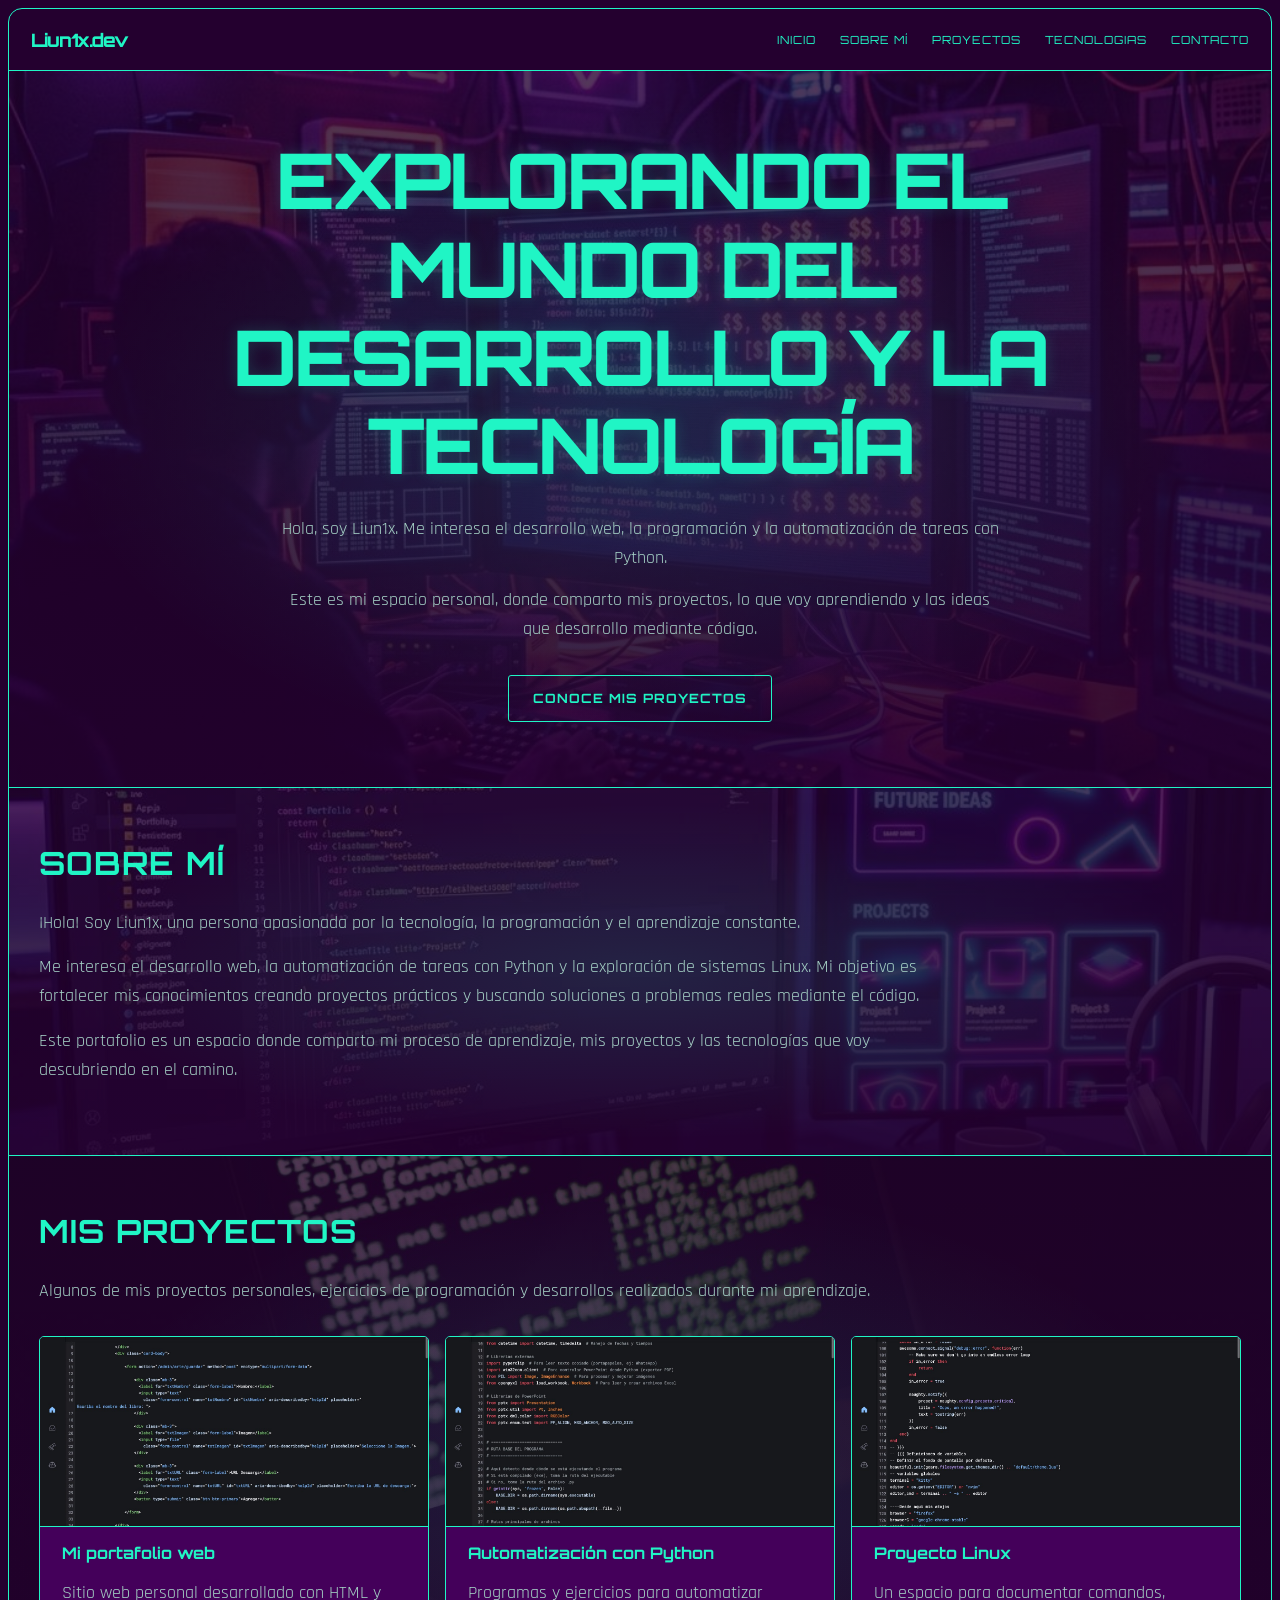
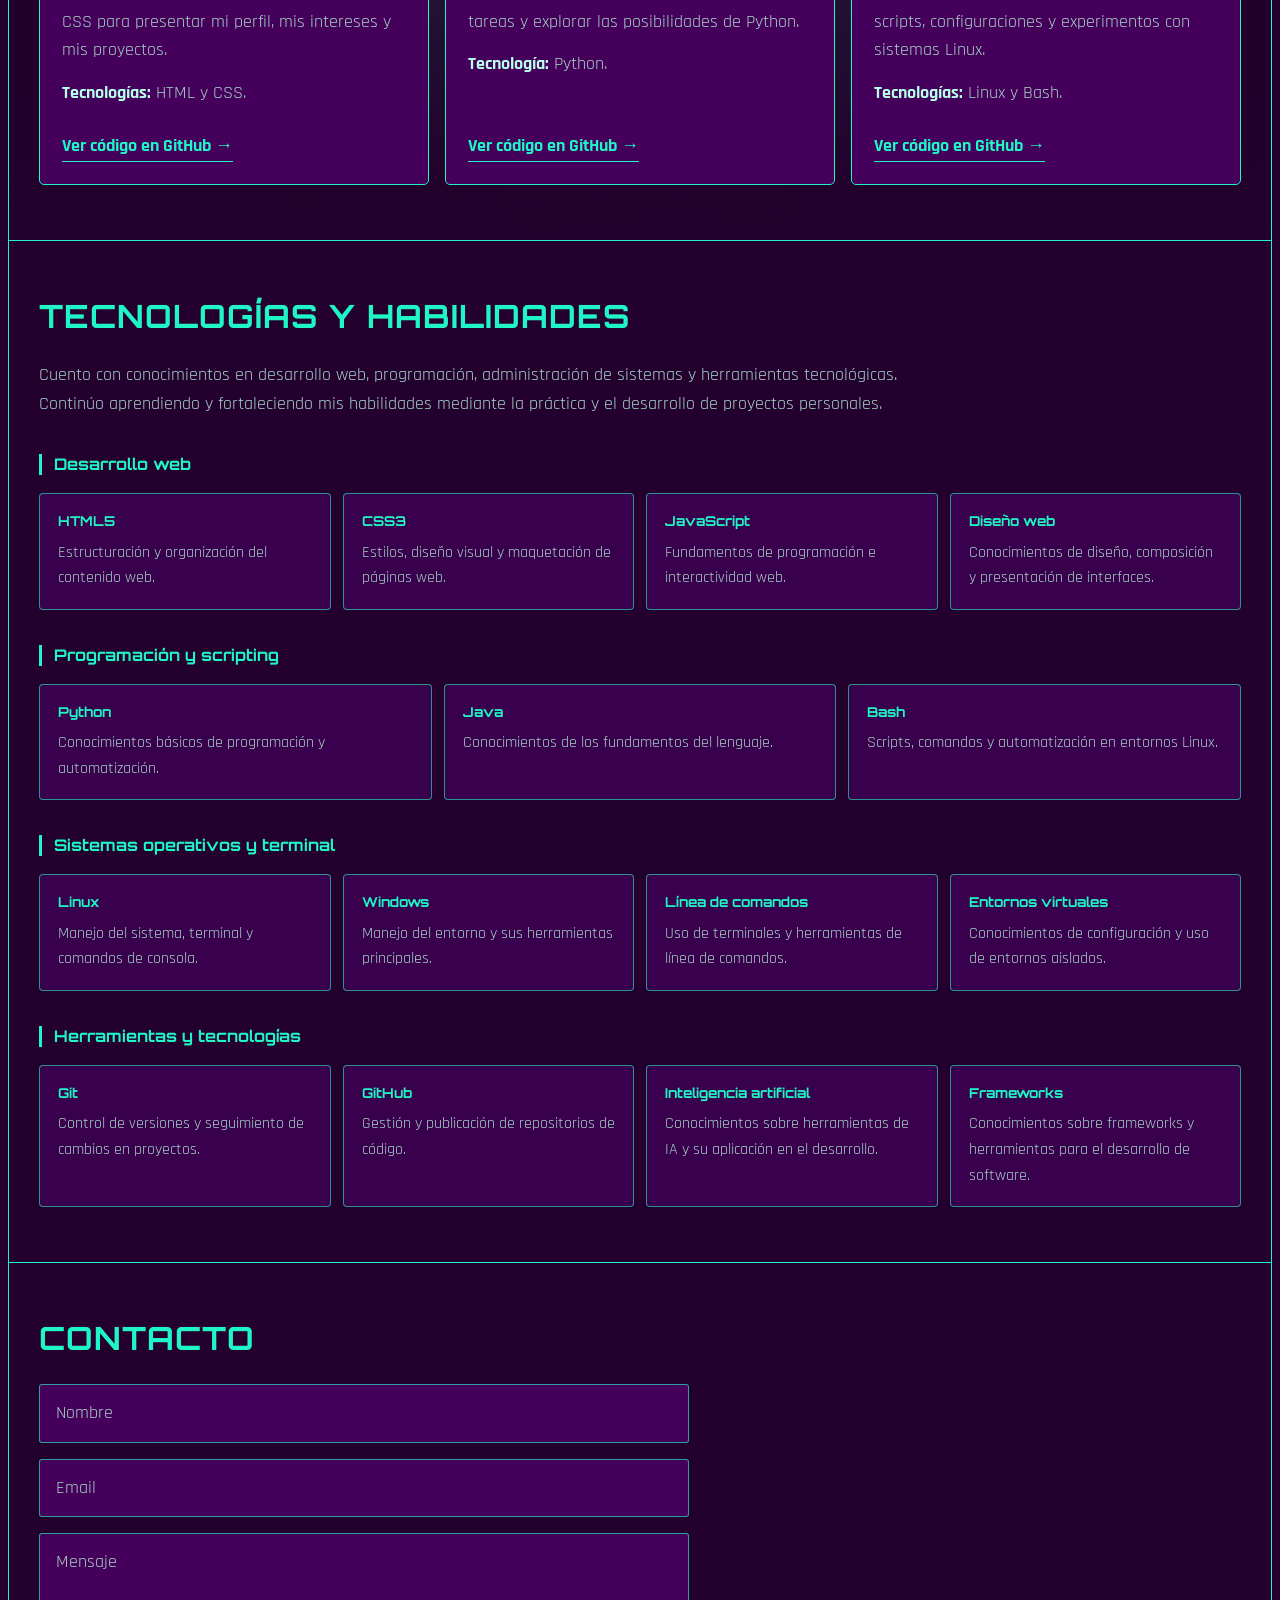
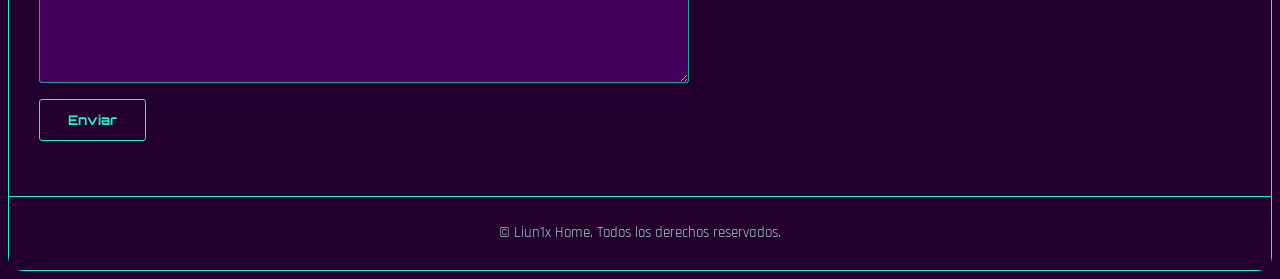
==== index.html @ 39957d0a "Guardando los avances del dia, se mejoro el css y se optimizo el html" ====
<!DOCTYPE html>
<html lang="es">
<head>
    <meta charset="UTF-8">
    <meta name="viewport" content="width=device-width, initial-scale=1.0">

    <!-- El titulo aparece en la pestaña del navegador -->
    <title>Liun1x | Portafolio personal</title>

    <!-- Esta sera la conexion con la hoja de estilo -->
    <link rel="stylesheet" href="/css/styles.css">
</head>
<body>

    <!-- Aqui encontrare el encabezado y el menu de navegacion -->
    <header>
        <nav>
            <!-- Aqui estara el nmmbre que identifica mi portafolio -->
            <div class="logo">Liun1x.dev</div>

            <!-- Aqui estaran los enlaces para moverme entre las secciones del proyecto -->
            <ul class="nav-links">
                <li><a href="#inicio">Inicio</a></li>
                <li><a href="#sobre-mi">Sobre mí</a></li>
                <li><a href="#proyectos">Proyectos</a></li>
                <li><a href="#habilidades">Tecnologias</a></li>
                <li><a href="#contacto">Contacto</a></li>
            </ul>
        </nav>
    </header>

    <!-- Este sera el contenido del portafolio -->
    <main>

        <!-- En esta seccion ira la presentacion inicial -->
        <section id="inicio">
            <h1>Explorando el mundo del desarrollo y la tecnología</h1>

            <p>
                Hola, soy Liun1x. Me interesa el desarrollo web,
                la programación y la automatización de tareas con Python.
            </p>

            <p>
                Este es mi espacio personal, donde comparto mis proyectos,
                lo que voy aprendiendo y las ideas que desarrollo mediante código.
            </p>

            <!-- Enlace que llevara a mis proyectos :) -->
            <a href="#proyectos">Conoce mis proyectos</a>
        </section>

        <!-- Esta seccion llevara info sobre mi -->
        <section id="sobre-mi">
            <h2>Sobre mí</h2>
            <p>
                ¡Hola! Soy Liun1x, una persona apasionada por la tecnología,
                la programación y el aprendizaje constante.
            </p>
            <p>
                Me interesa el desarrollo web, la automatización de tareas 
                con Python y la exploración de sistemas Linux. Mi objetivo
                es fortalecer mis conocimientos creando proyectos prácticos
                y buscando soluciones a problemas reales mediante el código.
            </p>
            <p>
                Este portafolio es un espacio donde comparto mi proceso
                de aprendizaje, mis proyectos y las tecnologías que voy
                descubriendo en el camino.
            </p>
            
        </section>

        <!-- MIS PROYECTOS -->
        <!-- Aqui presento los proyectos que he realizado o estoy desarrollando -->
        <section id="proyectos" class="seccion">
            <h2>Mis proyectos</h2>

            <p>
                Algunos de mis proyectos personales, ejercicios de programación
                y desarrollos realizados durante mi aprendizaje.
            </p>

            <!-- Aqui vere el contenedor de las tarjetas del proyecto -->
            <div class="proyectos-grid">

                <!-- Primera tarjeta portafolio -->
                <article class="proyecto-card">
                    <img
                        class="proyecto-imagen"
                        src="img/arte-htm.jpeg"
                        alt="Vista previa de mi portafolio web"
                        loading="lazy"
                    >

                    <h3>Mi portafolio web</h3>

                    <p>
                        Sitio web personal desarrollado con HTML y CSS
                        para presentar mi perfil, mis intereses y mis proyectos.
                    </p>

                    <p>
                        <strong>Tecnologías:</strong> HTML y CSS.
                    </p>

                    <!-- Mi repositorio -->
                    <a href="https://github.com/b2bto"
                       target="_blank"
                       rel="noopener noreferrer">
                        Ver código en GitHub →
                    </a>
                </article>

                <!-- Segunda tarjeta ejercicios de Python -->
                 <article class="proyecto-card">
                    <img
                        class="proyecto-imagen"
                        src="img/autoinforme-py.jpeg"
                        alt="Vista previa de mi portafolio web"
                        loading="lazy"
                    >
                    
                    <h3>Automatización con Python</h3>

                    <p>
                        Programas y ejercicios para automatizar tareas
                        y explorar las posibilidades de Python.
                    </p>

                    <p>
                        <strong>Tecnología:</strong> Python.
                    </p>

                    <a href="https://github.com/b2bto/Auto-Informe.git"
                       target="_blank"
                       rel="noopener noreferrer">
                        Ver código en GitHub →
                    </a>
                </article>

                <!-- Tercera tarjeta proyecto a desarrollar -->
                <article class="proyecto-card">
                    <img
                        class="proyecto-imagen"
                        src="img/awesome-rc-lua.jpeg"
                        alt="Vista previa de mi portafolio web"
                        loading="lazy"
                    >
                    <h3>Proyecto Linux</h3>

                    <p>
                        Un espacio para documentar comandos, scripts,
                        configuraciones y experimentos con sistemas Linux.
                    </p>

                    <p>
                        <strong>Tecnologías:</strong> Linux y Bash.
                    </p>

                    <a href="https://github.com/b2bto/Awesome-WM.git">
                        Ver código en GitHub →
                    </a>
                </article>

            </div>
        </section>

        <!-- Seccion para organizo los conocimientos -->
        <section id="habilidades" class="seccion">
            <h2>Tecnologías y habilidades</h2>

            <p class="seccion-descripcion">
                Cuento con conocimientos en desarrollo web, programación,
                administración de sistemas y herramientas tecnológicas.
                Continúo aprendiendo y fortaleciendo mis habilidades mediante
                la práctica y el desarrollo de proyectos personales.
            </p>

            <!-- Lenguaje y herramientas relacionados con la web -->
            <div class="categoria-habilidades">
                <h3>Desarrollo web</h3>

                <div class="habilidades-grid">
                    <article class="habilidad-card">
                        <h4>HTML5</h4>
                        <p>Estructuración y organización del contenido web.</p>
                    </article>

                    <article class="habilidad-card">
                        <h4>CSS3</h4>
                        <p>Estilos, diseño visual y maquetación de páginas web.</p>
                    </article>

                    <article class="habilidad-card">
                        <h4>JavaScript</h4>
                        <p>Fundamentos de programación e interactividad web.</p>
                    </article>

                    <article class="habilidad-card">
                        <h4>Diseño web</h4>
                        <p>Conocimientos de diseño, composición y presentación de interfaces.</p>
                    </article>
                </div>
            </div>

            <!-- Lenguajes que utilizo para aprender programacion -->
            <div class="categoria-habilidades">
                <h3>Programación y scripting</h3>

                <div class="habilidades-grid">
                    <article class="habilidad-card">
                        <h4>Python</h4>
                        <p>Conocimientos básicos de programación y automatización.</p>
                    </article>

                    <article class="habilidad-card">
                        <h4>Java</h4>
                        <p>Conocimientos de los fundamentos del lenguaje.</p>
                    </article>

                    <article class="habilidad-card">
                        <h4>Bash</h4>
                        <p>Scripts, comandos y automatización en entornos Linux.</p>
                    </article>
                </div>
            </div>

            <!-- Aqui sistemas operativos y uso de la terminal -->
            <div class="categoria-habilidades">
                <h3>Sistemas operativos y terminal</h3>

                <div class="habilidades-grid">
                    <article class="habilidad-card">
                        <h4>Linux</h4>
                        <p>Manejo del sistema, terminal y comandos de consola.</p>
                    </article>

                    <article class="habilidad-card">
                        <h4>Windows</h4>
                        <p>Manejo del entorno y sus herramientas principales.</p>
                    </article>

                    <article class="habilidad-card">
                        <h4>Línea de comandos</h4>
                        <p>Uso de terminales y herramientas de línea de comandos.</p>
                    </article>

                    <article class="habilidad-card">
                        <h4>Entornos virtuales</h4>
                        <p>Conocimientos de configuración y uso de entornos aislados.</p>
                    </article>
                </div>
            </div>

            <!-- Herramientas para desarrollar mis proyectos -->
            <div class="categoria-habilidades">
                <h3>Herramientas y tecnologías</h3>

                <div class="habilidades-grid">
                    <article class="habilidad-card">
                        <h4>Git</h4>
                        <p>Control de versiones y seguimiento de cambios en proyectos.</p>
                    </article>

                    <article class="habilidad-card">
                        <h4>GitHub</h4>
                        <p>Gestión y publicación de repositorios de código.</p>
                    </article>

                    <article class="habilidad-card">
                        <h4>Inteligencia artificial</h4>
                        <p>Conocimientos sobre herramientas de IA y su aplicación en el desarrollo.</p>
                    </article>

                    <article class="habilidad-card">
                        <h4>Frameworks</h4>
                        <p>Conocimientos sobre frameworks y herramientas para el desarrollo de software.</p>
                    </article>
                </div>
            </div>
        </section>

         <!-- Formulario para  los visitantes puedan escribirme un mensaje -->
        <section id="contacto">
            <h2>Contacto</h2>
            <form action="">
                <!-- Campo para ingresar el nombre -->
                <input type="text" placeholder="Nombre" required>

                <!-- Campo para ingresar un correo valido -->
                <input type="email" placeholder="Email" required>

                <!-- Campo para escribir el mensaje -->
                <textarea placeholder="Mensaje" required></textarea>

                <!-- Boton para enviar el formulario -->
                <button type="submit">Enviar</button>
            </form>
        </section>
    </main>

    <!-- Pie de pagina -->
    <footer>
        <p>
            &copy; Liun1x Home. Todos los derechos reservados.
        </p>
    </footer>
</body>
</html>
---- css/styles.css ----
/* =========================================
   1. CONFIGURACIÓN GENERAL
   ========================================= */

/* Importamos una fuente para los titulos
   y otra fuente para los parrafos. */
@import url('https://fonts.googleapis.com/css2?family=Orbitron:wght@400;500;600;700;800&family=Rajdhani:wght@400;500;600;700&display=swap');

/* Desde aqui controlo los colores. */
:root {
    --fondo: #24002F;
    --morado: #44005A;
    --morado-claro: #5C0870;
    --neon: #20F5C5;
    --neon-suave: #B5FFE9;
    --texto: #D9FDF3;
    --texto-secundario: #A4CFC4;
}

/* Hago que el padding y los bordes se incluyan
   dentro del tamaño total de los elementos. */
* {
    box-sizing: border-box;
    margin: 0;
    padding: 0;
}

/* Estilos principales de toda la página. */
html {
    scroll-behavior: smooth;
    scroll-padding-top: 90px;
}

body {
    background-color: var(--fondo);
    color: var(--texto);
    font-family: 'Rajdhani', sans-serif;
    font-size: 18px;
    line-height: 1.6;
    
    /* Marco exterior parecido al de la referencia. */
    margin: 8px;
    min-height: calc(100vh - 16px);
    border: 1px solid var(--neon);
    border-radius: 14px;
    overflow-wrap: anywhere;   
}

/* Los títulos tendrán una apariencia tecnológica. */
h1, h2, h3, h4 {
    font-family: 'Orbitron', sans-serif;
    color: var(--neon);
    line-height: 1.3;
}

/* Los enlaces heredarán los colores del diseño. */
a {
    color: var(--neon);
    text-decoration: none;
    transition: color 0.25s ease;
}

/* Efecto al colocar el cursor sobre un enlace. */
a:hover {
    color: var(--neon-suave);
}

/* Paso 2. Encabezado y menú de navegación*/
/* Tu HTML ya contiene header, nav, .logo y .nav-links. Vamos a distribuirlos horizontalmente, como en la imagen.*/


/* =========================================
   2. ENCABEZADO Y NAVEGACIÓN
   ========================================= */

/* Línea inferior del encabezado. */
header {
    border-bottom: 1px solid var(--neon);
    padding: 16px 22px;
}

/* Coloca el logo a la izquierda
   y el menú a la derecha. */
nav {
    display: flex;
    justify-content: space-between;
    align-items: center;
    gap: 20px;
    flex-wrap: wrap;
}

/* Nombre del portafolio. */
.logo {
    font-family: 'Orbitron', sans-serif;
    font-size: 1.15rem;
    font-weight: 800;
    color: var(--neon);
    letter-spacing: -1px;
}

/* Lista de enlaces del menú. */
.nav-links {
    display: flex;
    align-items: center;
    justify-content: flex-end;
    gap: 24px;
    list-style: none;
    flex-wrap: wrap;
}

/* Apariencia de cada enlace. */
.nav-links a {
    display: inline-block;
    font-family: 'Orbitron', sans-serif;
    font-size: 0.7rem;
    text-transform: uppercase;
    letter-spacing: 1px;
}

/* El enlace se ilumina al pasar el cursor. */
.nav-links a:hover {
    text-shadow: 0 0 10px var(--neon);
}

/* Paso 3. Sección de inicio: el elemento principal*/
/* Esta es la parte más importante del diseño. Vamos a centrar el título, darle un tamaño grande y destacar el enlace que conduce a tus proyectos.*/

/* =========================================
   3. PRESENTACIÓN INICIAL
   ========================================= */

/* Espacio y alineación de la sección de inicio. */
#inicio {
    min-height: 340px;
    padding: 65px 24px;
    display: flex;
    flex-direction: column;
    justify-content: center;
    align-items: center;
    text-align: center;
    border-bottom: 1px solid var(--neon);
}

/* Título principal grande y adaptable. */
#inicio h1 {
    max-width: 1000px;
    font-size: clamp(2.1rem, 6vw, 4.8rem);
    font-weight: 800;
    text-transform: uppercase;
    letter-spacing: -3px;
    line-height: 1.15;
    margin-bottom: 24px;

    /* Brillo suave del texto. */
    text-shadow: 0 0 16px rgba(32, 245, 197, 0.18);
}

/* Párrafos de presentación. */
#inicio p {
    max-width: 720px;
    color: var(--texto-secundario);
    margin-bottom: 12px;
    font-size: 1.15rem;
}

/* Botón para visitar los proyectos. */
#inicio > a {
    display: inline-block;
    margin-top: 20px;
    padding: 12px 24px;
    border: 1px solid var(--neon);
    border-radius: 3px;
    font-family: 'Orbitron', sans-serif;
    font-size: 0.8rem;
    font-weight: 700;
    text-transform: uppercase;
    letter-spacing: 1px;

    transition:
        background-color 0.25s ease,
        color 0.25s ease,
        box-shadow 0.25s ease;
}

/* El botón se ilumina al pasar el cursor. */
#inicio > a:hover {
    background-color: var(--neon);
    color: var(--fondo);
    box-shadow: 0 0 18px rgba(32, 245, 197, 0.4);
}


/* Paso 4. Secciones y títulos*/
/* Ahora daremos el mismo estilo a «Sobre mí», «Mis proyectos», «Tecnologías y habilidades» y «Contacto».*/


/* =========================================
   4. ESTILO DE LAS SECCIONES
   ========================================= */

/* Espaciado general de las secciones. */
#sobre-mi,
.seccion,
#contacto {
    padding: 55px 30px;
    border-bottom: 1px solid var(--neon);
}

/* Títulos de las secciones. */
#sobre-mi h2,
.seccion h2,
#contacto h2 {
    font-size: clamp(1.4rem, 3vw, 2rem);
    margin-bottom: 24px;
    text-transform: uppercase;
    letter-spacing: 1px;
}

/* Texto de la sección Sobre mí. */
#sobre-mi p {
    max-width: 900px;
    margin-bottom: 16px;
    color: var(--texto-secundario);
}

/* Descripción que aparece bajo los títulos. */
.seccion > p,
.seccion-descripcion {
    max-width: 900px;
    margin-bottom: 28px;
    color: var(--texto-secundario);
}

/* Paso 5. Tarjetas de proyectos*/
/* Tu HTML ya contiene .proyectos-grid y .proyecto-card. Con CSS Grid podemos organizar los tres proyectos en columnas, con bordes neón y un efecto de elevación.*/


/* =========================================
   5. TARJETAS DE PROYECTOS
   ========================================= */

/* Distribuye las tarjetas en columnas adaptables. */
.proyectos-grid {
    display: grid;
    grid-template-columns: repeat(
        auto-fit,
        minmax(min(100%, 240px), 1fr)
    );
    gap: 16px;
    margin-top: 30px;
}

/* Diseño individual de cada proyecto. */
.proyecto-card {
    background-color: var(--morado);
    border: 1px solid var(--neon);
    border-radius: 5px;
    padding: 24px;
    display: flex;
    flex-direction: column;
    align-items: flex-start;
    gap: 14px;

    /* Animación al interactuar con la tarjeta. */
    transition:
        transform 0.25s ease,
        background-color 0.25s ease,
        box-shadow 0.25s ease;
}

/* La tarjeta se eleva ligeramente. */
.proyecto-card:hover {
    transform: translateY(-5px);
    background-color: var(--morado-claro);
    box-shadow: 0 0 16px rgba(32, 245, 197, 0.15);
}

/* Título de cada proyecto. */
.proyecto-card h3 {
    font-size: 1rem;
    line-height: 1.5;
}

/* Descripción del proyecto. */
.proyecto-card p {
    color: var(--texto-secundario);
}

/* Destaca las tecnologías utilizadas. */
.proyecto-card strong {
    color: var(--neon-suave);
}

/* Enlace al repositorio. */
.proyecto-card a {
    margin-top: auto;
    padding-top: 10px;
    font-weight: 700;
    border-bottom: 1px solid var(--neon);
}
/*La regla auto-fit hace que las tarjetas ocupen las columnas disponibles sin que tengas que indicar manualmente cuántas habrá en cada resolución.*/

/* Paso 6. Tarjetas de habilidades*/
/* Aplicaremos un estilo coherente a las tecnologías que conoces: HTML, CSS, JavaScript, Python, Java, Bash, Linux, Git y las demás.*/


/* =========================================
   6. TECNOLOGÍAS Y HABILIDADES
   ========================================= */

/* Cada categoría tiene su propio espacio. */
.categoria-habilidades {
    margin-top: 35px;
}

/* Título de cada grupo de habilidades. */
.categoria-habilidades h3 {
    font-size: 1rem;
    margin-bottom: 18px;
    padding-left: 12px;
    border-left: 3px solid var(--neon);
}

/* Cuadrícula de tecnologías. */
.habilidades-grid {
    display: grid;
    grid-template-columns: repeat(
        auto-fit,
        minmax(min(100%, 190px), 1fr)
    );
    gap: 12px;
}

/* Tarjeta individual de habilidad. */
.habilidad-card {
    background-color: rgba(68, 0, 90, 0.7);
    border: 1px solid rgba(32, 245, 197, 0.6);
    padding: 18px;
    border-radius: 4px;

    transition:
        border-color 0.25s ease,
        transform 0.25s ease;
}

/* Efecto al pasar el cursor. */
.habilidad-card:hover {
    border-color: var(--neon);
    transform: translateY(-3px);
}

/* Nombre de la tecnología. */
.habilidad-card h4 {
    font-size: 0.85rem;
    margin-bottom: 10px;
}

/* Descripción de la habilidad. */
.habilidad-card p {
    font-size: 1rem;
    color: var(--texto-secundario);
}
/* Paso 7. Formulario de contacto 
Vamos a darle al formulario un estilo similar al de una terminal futurista, manteniendo campos legibles y un botón destacado.*/


/* =========================================
   7. FORMULARIO DE CONTACTO
   ========================================= */

/* Limita el ancho y centra el formulario. */
#contacto form {
    max-width: 650px;
    display: flex;
    flex-direction: column;
    gap: 16px;
}

/* Estilos compartidos por los campos. */
#contacto input,
#contacto textarea {
    width: 100%;
    padding: 14px 16px;
    background-color: var(--morado);
    color: var(--texto);
    border: 1px solid rgba(32, 245, 197, 0.65);
    border-radius: 3px;
    font: inherit;
    outline: none;
}

/* Color del texto de ayuda. */
#contacto input::placeholder,
#contacto textarea::placeholder {
    color: var(--texto-secundario);
}

/* Resalta el campo que se está utilizando. */
#contacto input:focus,
#contacto textarea:focus {
    border-color: var(--neon);
    box-shadow: 0 0 10px rgba(32, 245, 197, 0.15);
}

/* Área de escritura del mensaje. */
#contacto textarea {
    min-height: 150px;
    resize: vertical;
}

/* Botón de envío. */
#contacto button {
    align-self: flex-start;
    padding: 12px 28px;
    background-color: transparent;
    color: var(--neon);
    border: 1px solid var(--neon);
    border-radius: 3px;
    font-family: 'Orbitron', sans-serif;
    font-weight: 700;
    cursor: pointer;
    transition: 0.25s ease;
}

/* Cambio de colores al pasar el cursor. */
#contacto button:hover {
    background-color: var(--neon);
    color: var(--fondo);
    box-shadow: 0 0 15px rgba(32, 245, 197, 0.25);
}

/* Nota: estos estilos solo cambian la apariencia. Para que el formulario envíe mensajes necesitarás conectarlo a un servicio o desarrollar la lógica correspondiente.
Paso 8. Pie de página*/


/* =========================================
   8. PIE DE PÁGINA
   ========================================= */

footer {
    padding: 24px 16px;
    text-align: center;
    background-color: var(--fondo);
}

/* Texto de derechos reservados. */
footer p {
    color: var(--texto-secundario);
    font-size: 0.95rem;
}

/* Paso 9. Adaptación para móviles
Finalmente, vamos a ajustar la navegación, el título y los espacios para que el portafolio se vea bien en móviles y tabletas.*/


/* =========================================
   9. DISEÑO RESPONSIVE
   ========================================= */

/* Ajustes para móviles y pantallas estrechas. */
@media (max-width: 700px) {

    /* Reduce los espacios del encabezado. */
    header {
        padding: 16px;
    }

    /* Centra el menú cuando no cabe en una fila. */
    nav {
        flex-direction: column;
        align-items: flex-start;
    }

    .nav-links {
        justify-content: flex-start;
        gap: 12px 18px;
    }

    .nav-links a {
        font-size: 0.65rem;
    }

    /* Reduce el tamaño del título principal. */
    #inicio {
        min-height: 300px;
        padding: 48px 18px;
    }

    #inicio h1 {
        letter-spacing: -1px;
    }

    /* Reduce el espacio lateral de las secciones. */
    #sobre-mi,
    .seccion,
    #contacto {
        padding: 38px 18px;
    }
}

/* Ajustes adicionales para móviles muy pequeños. */
@media (max-width: 380px) {

    body {
        margin: 4px;
    }

    .nav-links {
        gap: 10px;
    }

    .nav-links a {
        font-size: 0.6rem;
    }

    #inicio h1 {
        font-size: 1.9rem;
    }
}
/* Fondo tecnológico para la sección de inicio */
#inicio {
    position: relative;
    isolation: isolate;
    overflow: hidden;
    background:
        linear-gradient(
            rgba(36, 0, 47, 0.78),
            rgba(36, 0, 47, 0.92)
        ),
        url("/img/fondo-tech.jpg") center / cover no-repeat;
}

/* Brillo decorativo neón */
#inicio::before {
    content: "";
    position: absolute;
    inset: 0;
    background: radial-gradient(
        ellipse at center,
        rgba(32, 245, 197, 0.12),
        transparent 65%
    );
    pointer-events: none;
    z-index: -1;
}

/* Fondo tecnológico para la sección de inicio */
#sobre-mi {
    position: relative;
    isolation: isolate;
    overflow: hidden;
    background:
        linear-gradient(
            rgba(36, 0, 47, 0.78),
            rgba(36, 0, 47, 0.92)
        ),
        url("/img/proyecto-python.jpg") center / cover no-repeat;
}

/* Brillo decorativo neón */
#sobre-mi::before {
    content: "";
    position: absolute;
    inset: 0;
    background: radial-gradient(
        ellipse at center,
        rgba(32, 245, 197, 0.12),
        transparent 65%
    );
    pointer-events: none;
    z-index: -1;
}

/* Fondo tecnológico para la sección de proyectos */
#proyectos {
    position: relative;
    isolation: isolate;
    overflow: hidden;
    background:
        linear-gradient(
            rgba(36, 0, 47, 0.78),
            rgba(36, 0, 47, 0.92)
        ),
        url("/img/proyecto-web.jpg") center / cover no-repeat;
}

/* Brillo decorativo neón */
#proyectos::before {
    content: "";
    position: absolute;
    inset: 0;
    background: radial-gradient(
        ellipse at center,
        rgba(32, 245, 197, 0.12),
        transparent 65%
    );
    pointer-events: none;
    z-index: -1;
}

/* Imágenes de las tarjetas de proyectos */
.proyecto-card {
    overflow: hidden;
    padding: 0 0 22px;
}

/* Imagen superior */
.proyecto-imagen {
    display: block;
    width: 100%;
    height: 190px;
    object-fit: cover;
    border-bottom: 1px solid var(--neon);
    transition: transform 0.4s ease;
}

/* Efecto zoom */
.proyecto-card:hover .proyecto-imagen {
    transform: scale(1.04);
}

/* Espaciado del contenido */
.proyecto-card h3,
.proyecto-card p,
.proyecto-card > a {
    margin-left: 22px;
    margin-right: 22px;
}

/* Mantiene el enlace al final de la tarjeta */
.proyecto-card > a {
    margin-top: auto;
}


.tecnologia-icono {
    width: 42px;
    height: 42px;
    object-fit: contain;
    margin-bottom: 14px;
    transition: transform 0.25s ease;
}

.habilidad-card:hover .tecnologia-icono {
    transform: translateY(-4px) scale(1.08);
}
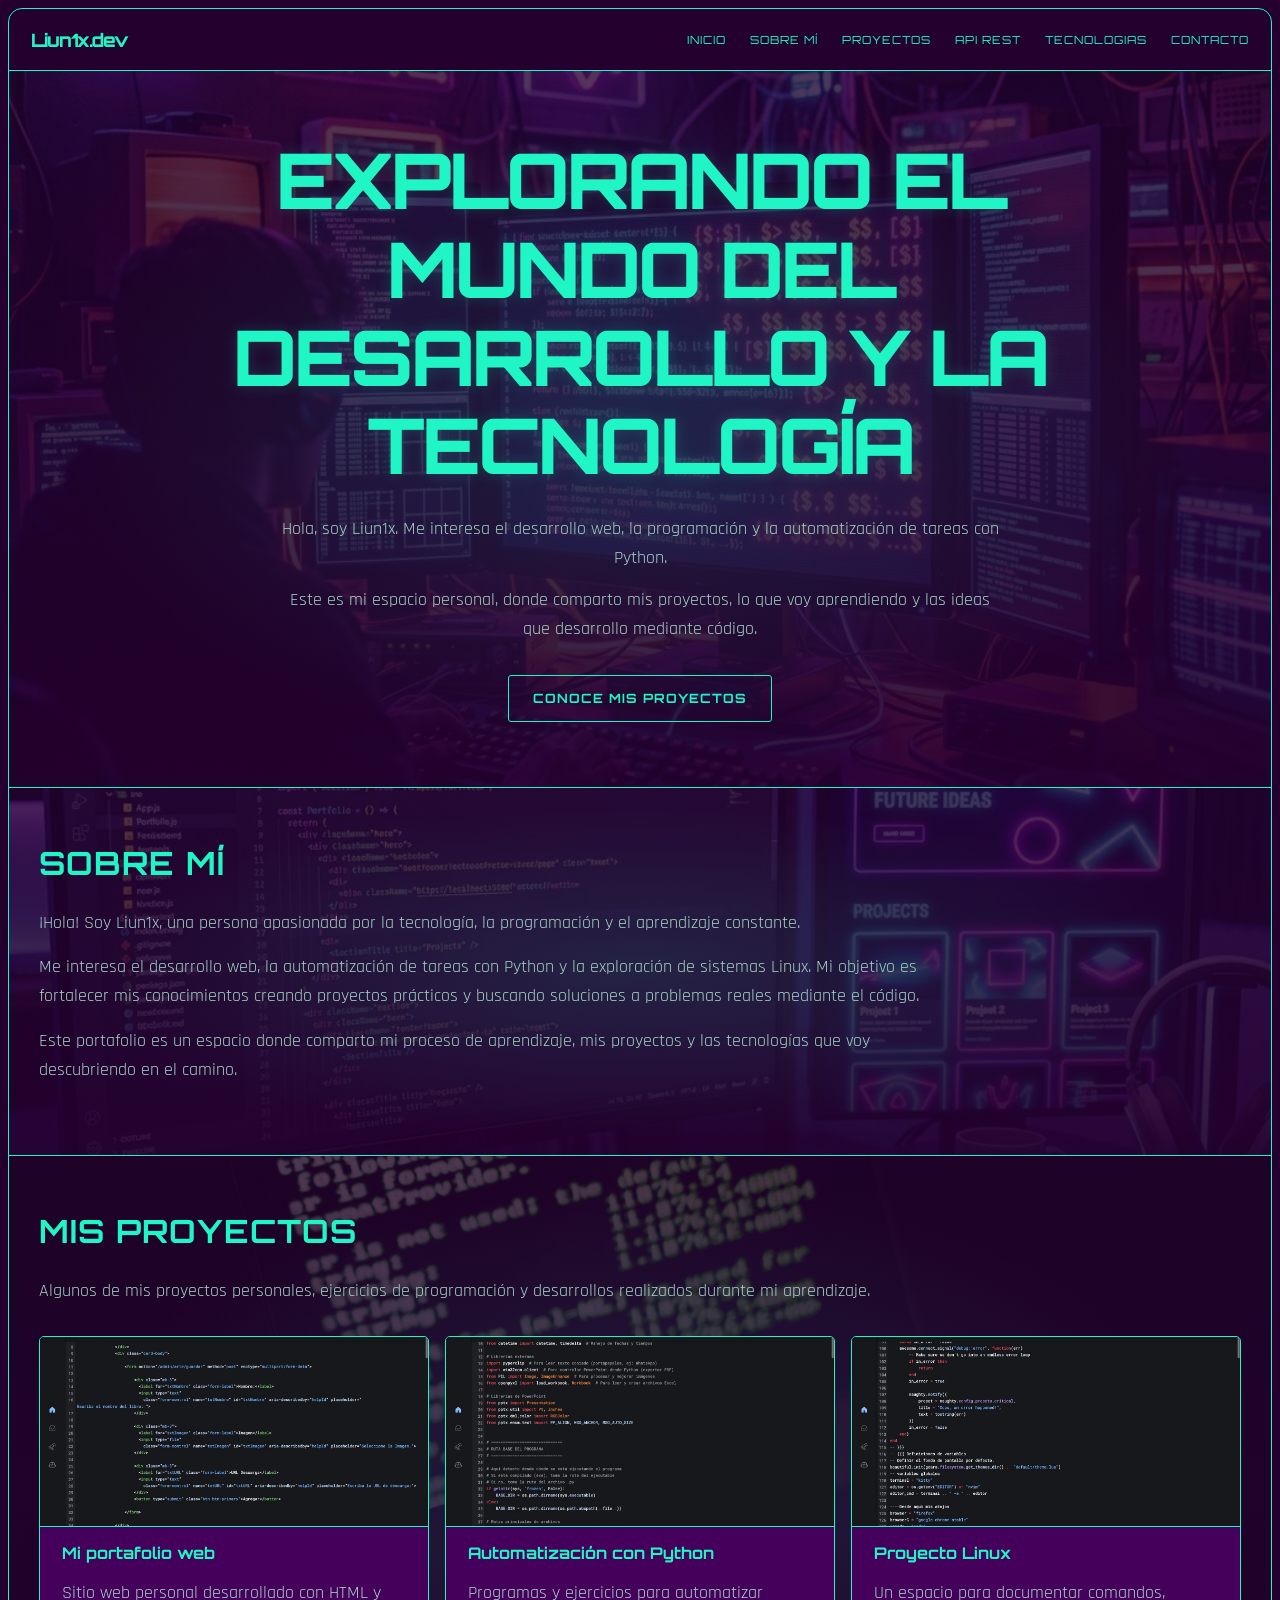
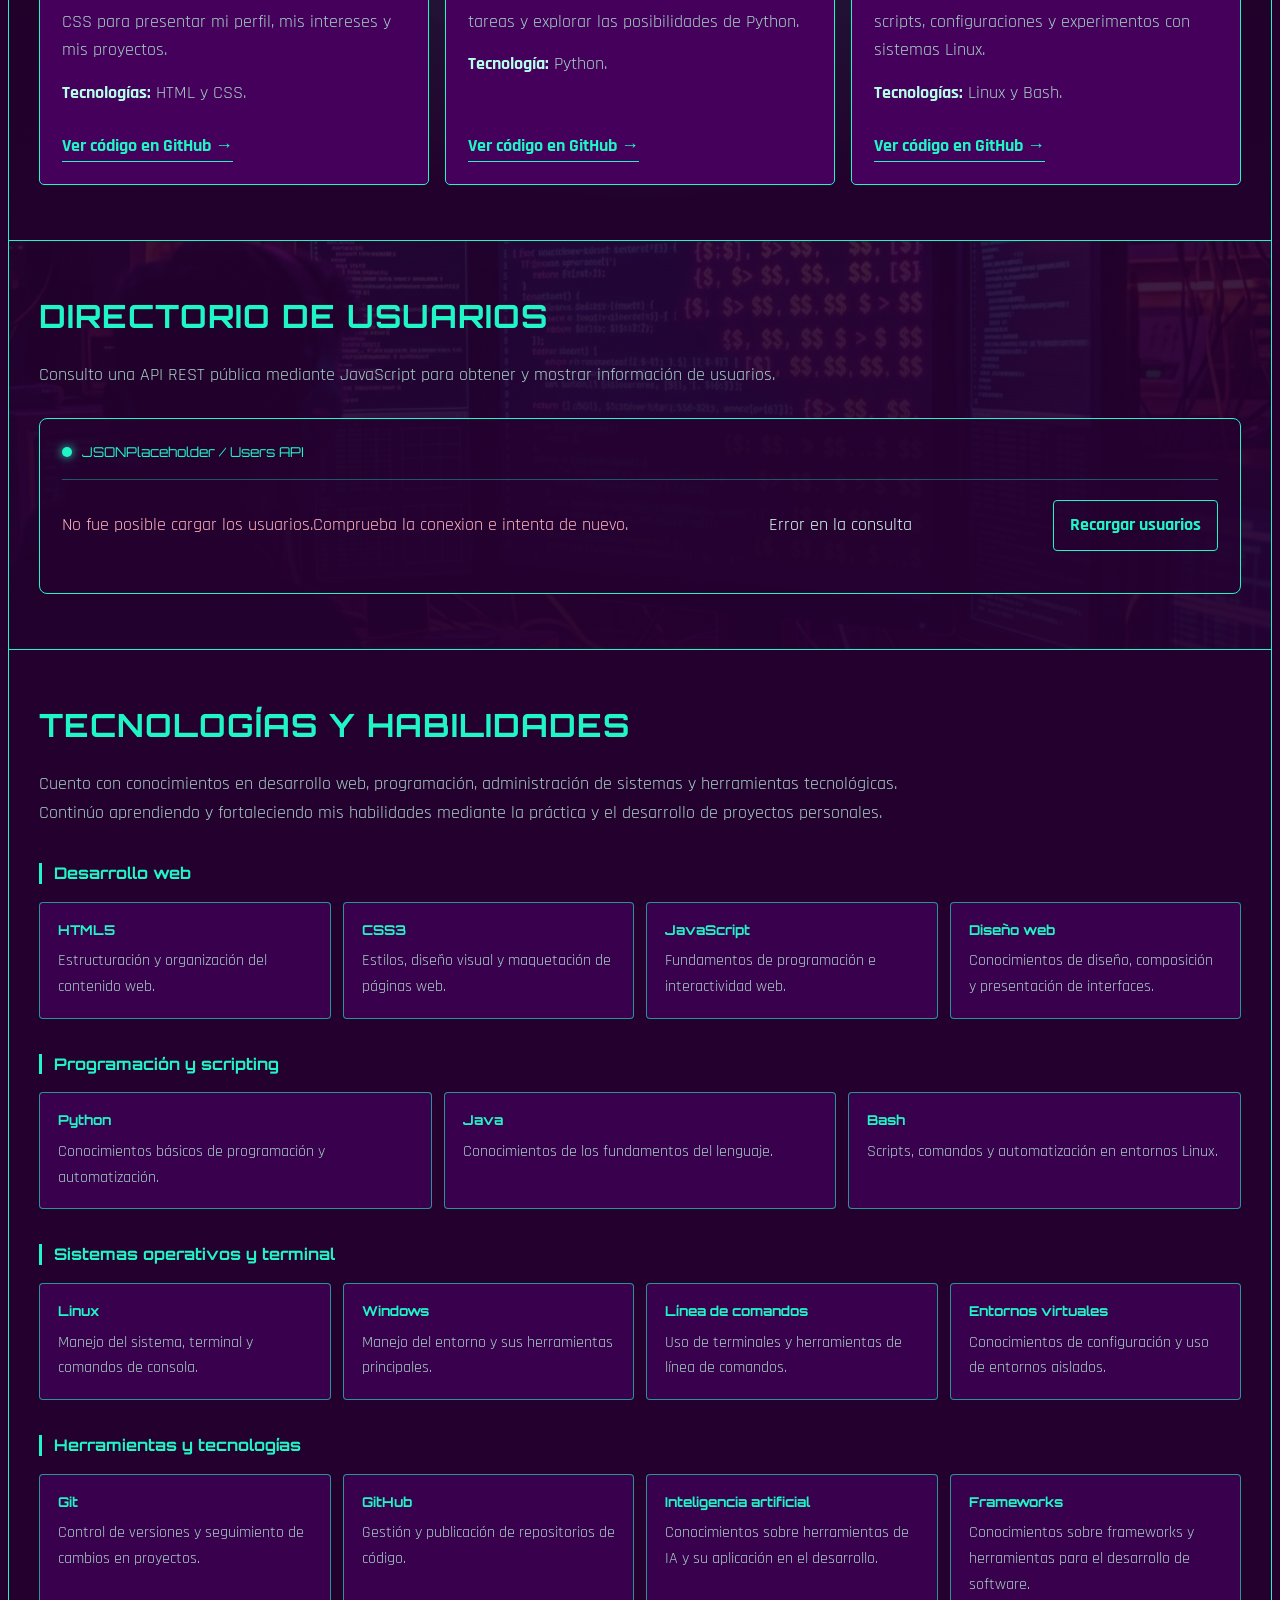
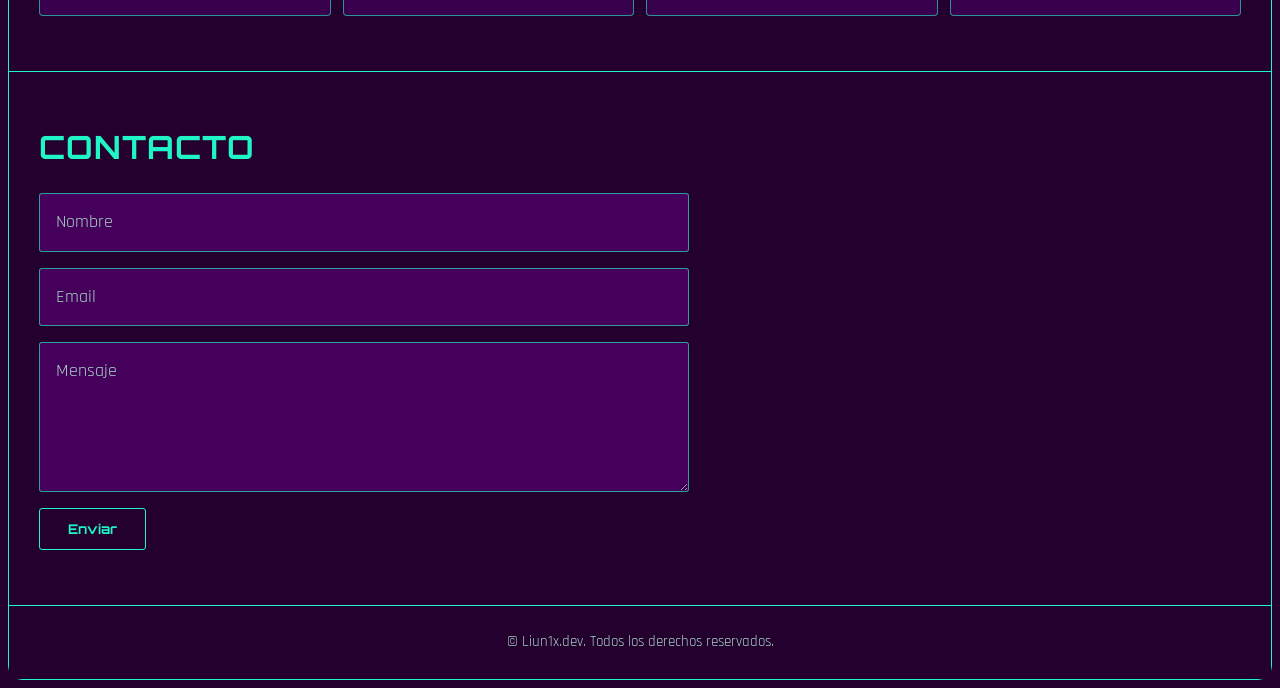
==== commit badcf1ff: "En esta version se agraga el taller Consumo de API’s de la semana 4 y adicional se realizan mejoras " ====
--- a/index.html
+++ b/index.html
@@ -5,7 +5,7 @@
     <meta name="viewport" content="width=device-width, initial-scale=1.0">
 
     <!-- El titulo aparece en la pestaña del navegador -->
-    <title>Liun1x | Portafolio personal</title>
+    <title>Liun1x.dev | Portafolio WEB</title>
 
     <!-- Esta sera la conexion con la hoja de estilo -->
     <link rel="stylesheet" href="/css/styles.css">
@@ -23,6 +23,7 @@
                 <li><a href="#inicio">Inicio</a></li>
                 <li><a href="#sobre-mi">Sobre mí</a></li>
                 <li><a href="#proyectos">Proyectos</a></li>
+                <li><a href="#usuarios-api">API REST</a></li>
                 <li><a href="#habilidades">Tecnologias</a></li>
                 <li><a href="#contacto">Contacto</a></li>
             </ul>
@@ -71,7 +72,6 @@
             
         </section>
 
-        <!-- MIS PROYECTOS -->
         <!-- Aqui presento los proyectos que he realizado o estoy desarrollando -->
         <section id="proyectos" class="seccion">
             <h2>Mis proyectos</h2>
@@ -165,6 +165,44 @@
 
             </div>
         </section>
+        
+        <!-- Taller consumo de API -->
+        <section id="usuarios-api" class="seccion">
+            <h2>Directorio de usuarios</h2>
+
+            <p class="seccion-descripcion">
+                Consulto una API REST pública mediante JavaScript
+                para obtener y mostrar información de usuarios.
+            </p>
+
+            <div class="api-panel">
+                <div class="api-encabezado">
+                    <span class="api-indicador"></span>
+                    <span>JSONPlaceholder / Users API</span>
+                </div>
+
+                <div class="api-resumen">
+                    <p id="estado" aria-live="polite">
+                        Preparando consulta...
+                    </p>
+
+                    <p id="contador">
+                        Esperando usuarios...
+                    </p>
+
+                    <button id="btn-recargar-usuario" type="button">
+                        Recargar usuarios
+                    </button>
+                </div>
+
+                <div id="usuarios"
+                    class="usuarios-grid"
+                    aria-busy="true">
+                </div>
+            </div>
+        </section>
+
+
 
         <!-- Seccion para organizo los conocimientos -->
         <section id="habilidades" class="seccion">
@@ -303,8 +341,9 @@
     <!-- Pie de pagina -->
     <footer>
         <p>
-            &copy; Liun1x Home. Todos los derechos reservados.
+            &copy; Liun1x.dev. Todos los derechos reservados.
         </p>
     </footer>
+    <script src="/js/app.js" defer></script>
 </body>
 </html>
--- a/css/styles.css
+++ b/css/styles.css
@@ -1,6 +1,5 @@
-/* =========================================
-   1. CONFIGURACIÓN GENERAL
-   ========================================= */
+/* TALLER DISEÑO CON CSS */
+/* CONFIGURACIÓN GENERAL CSS LIUN!X.DEV*/
 
 /* Importamos una fuente para los titulos
    y otra fuente para los parrafos. */
@@ -643,4 +642,181 @@
 
 .habilidad-card:hover .tecnologia-icono {
     transform: translateY(-4px) scale(1.08);
+}
+
+/*   10. TALLER: CONSUMO DE API REST */
+
+#usuarios-api {
+    position: relative;
+    isolation: isolate;
+    overflow: hidden;
+    background:
+        linear-gradient(
+            rgba(36, 0, 47, 0.88),
+            rgba(36, 0, 47, 0.96)
+        ),
+        url("/img/fondo-tech.jpg") center / cover no-repeat;
+}
+
+/* Panel principal de la API */
+.api-panel {
+    margin-top: 28px;
+    padding: 22px;
+    background: rgba(36, 0, 47, 0.75);
+    border: 1px solid var(--neon);
+    border-radius: 8px;
+    min-width: 0;
+}
+
+/* Encabezado inspirado en una terminal */
+.api-encabezado {
+    display: flex;
+    align-items: center;
+    gap: 10px;
+    padding-bottom: 16px;
+    border-bottom: 1px solid rgba(32, 245, 197, 0.35);
+    color: var(--neon);
+    font-family: 'Orbitron', sans-serif;
+    font-size: 0.85rem;
+    overflow-wrap: anywhere;
+}
+
+.api-indicador {
+    width: 10px;
+    height: 10px;
+    flex-shrink: 0;
+    background: var(--neon);
+    border-radius: 50%;
+    box-shadow: 0 0 10px var(--neon);
+}
+
+/* Contador y botón de recarga */
+.api-resumen {
+    display: flex;
+    justify-content: space-between;
+    align-items: center;
+    flex-wrap: wrap;
+    gap: 14px;
+    padding: 20px 0;
+}
+
+.api-resumen strong {
+    color: var(--neon);
+}
+
+#btn-recargar-usuario {
+    padding: 10px 16px;
+    background: transparent;
+    color: var(--neon);
+    border: 1px solid var(--neon);
+    border-radius: 4px;
+    font: inherit;
+    font-weight: 700;
+    cursor: pointer;
+    transition: background-color 0.25s ease,
+                color 0.25s ease;
+}
+
+#btn--usuario:hover {
+    background: var(--neon);
+    color: var(--fondo);
+}
+
+#btn--usuario:focus-visible {
+    outline: 2px solid var(--neon-suave);
+    outline-offset: 4px;
+}
+
+#btn--usuario:disabled {
+    opacity: 0.6;
+    cursor: wait;
+}
+
+/* Cuadrícula adaptable de usuarios */
+.usuarios-grid {
+    display: grid;
+    grid-template-columns: repeat(
+        auto-fit,
+        minmax(min(100%, 230px), 1fr)
+    );
+    gap: 18px;
+}
+
+/* Tarjeta de cada usuario */
+.usuario-card {
+    min-width: 0;
+    padding: 20px;
+    background: rgba(68, 0, 90, 0.8);
+    border: 1px solid rgba(32, 245, 197, 0.55);
+    border-radius: 6px;
+    overflow-wrap: anywhere;
+    transition: transform 0.25s ease,
+                border-color 0.25s ease,
+                box-shadow 0.25s ease;
+}
+
+.usuario-card:hover {
+    transform: translateY(-4px);
+    border-color: var(--neon);
+    box-shadow: 0 0 16px rgba(32, 245, 197, 0.15);
+}
+
+.usuario-numero {
+    display: inline-block;
+    margin-bottom: 14px;
+    padding: 4px 9px;
+    color: var(--neon);
+    border: 1px solid rgba(32, 245, 197, 0.45);
+    border-radius: 3px;
+    font-size: 0.8rem;
+}
+
+.usuario-card h3 {
+    margin-bottom: 14px;
+    font-size: 1rem;
+    overflow-wrap: anywhere;
+}
+
+.usuario-card p {
+    margin-top: 9px;
+    color: var(--texto-secundario);
+    font-size: 1rem;
+}
+
+.usuario-card strong {
+    color: var(--neon-suave);
+}
+
+/* Mensajes de carga y error */
+.api-mensaje {
+    grid-column: 1 / -1;
+    padding: 24px 12px;
+    color: var(--texto-secundario);
+    text-align: center;
+}
+
+.api-error {
+    color: #ffb4c0;
+}
+
+@media (max-width: 700px) {
+    .api-panel {
+        padding: 16px;
+    }
+
+    .api-resumen {
+        align-items: stretch;
+        flex-direction: column;
+    }
+
+    #btn--usuario {
+        width: 100%;
+    }
+
+    .usuarios-grid {
+        grid-template-columns: 1fr;
+    }
+}
+#estado.error {
+    color: #ffb4c0;
 }
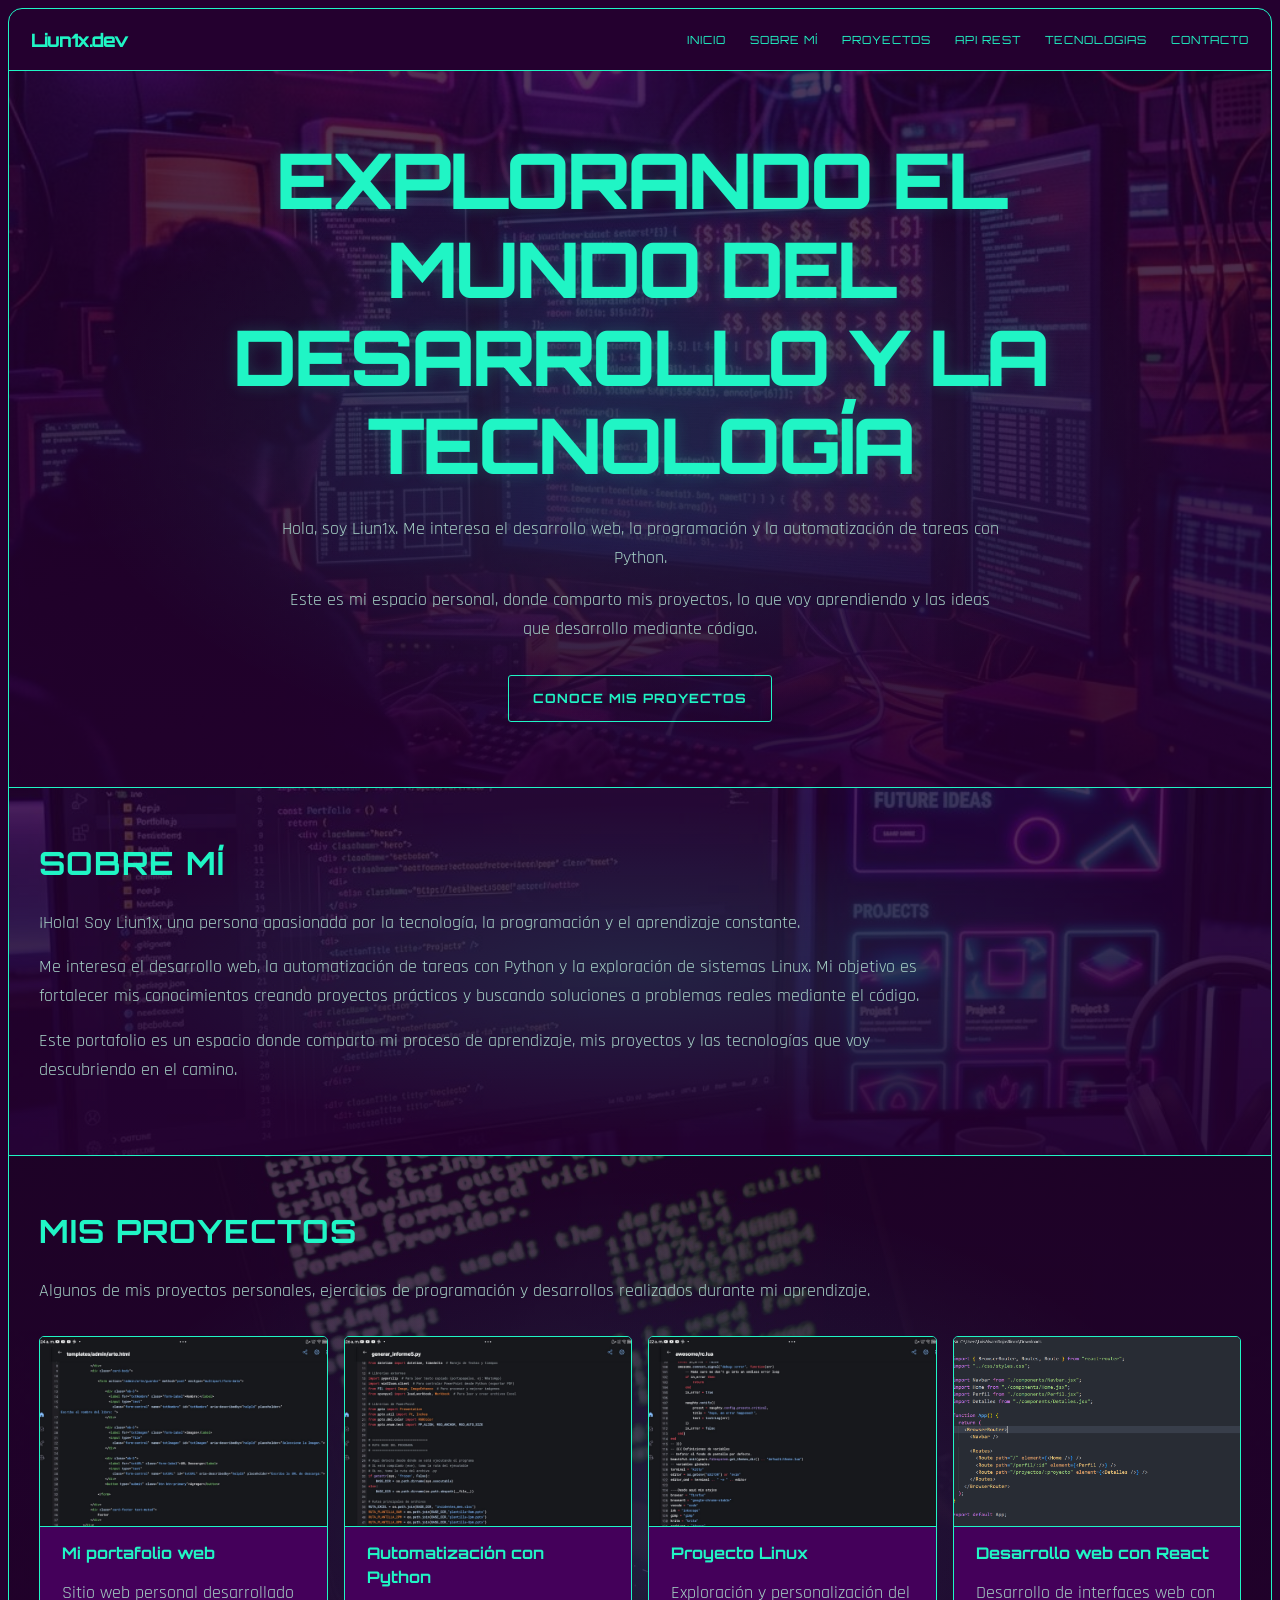
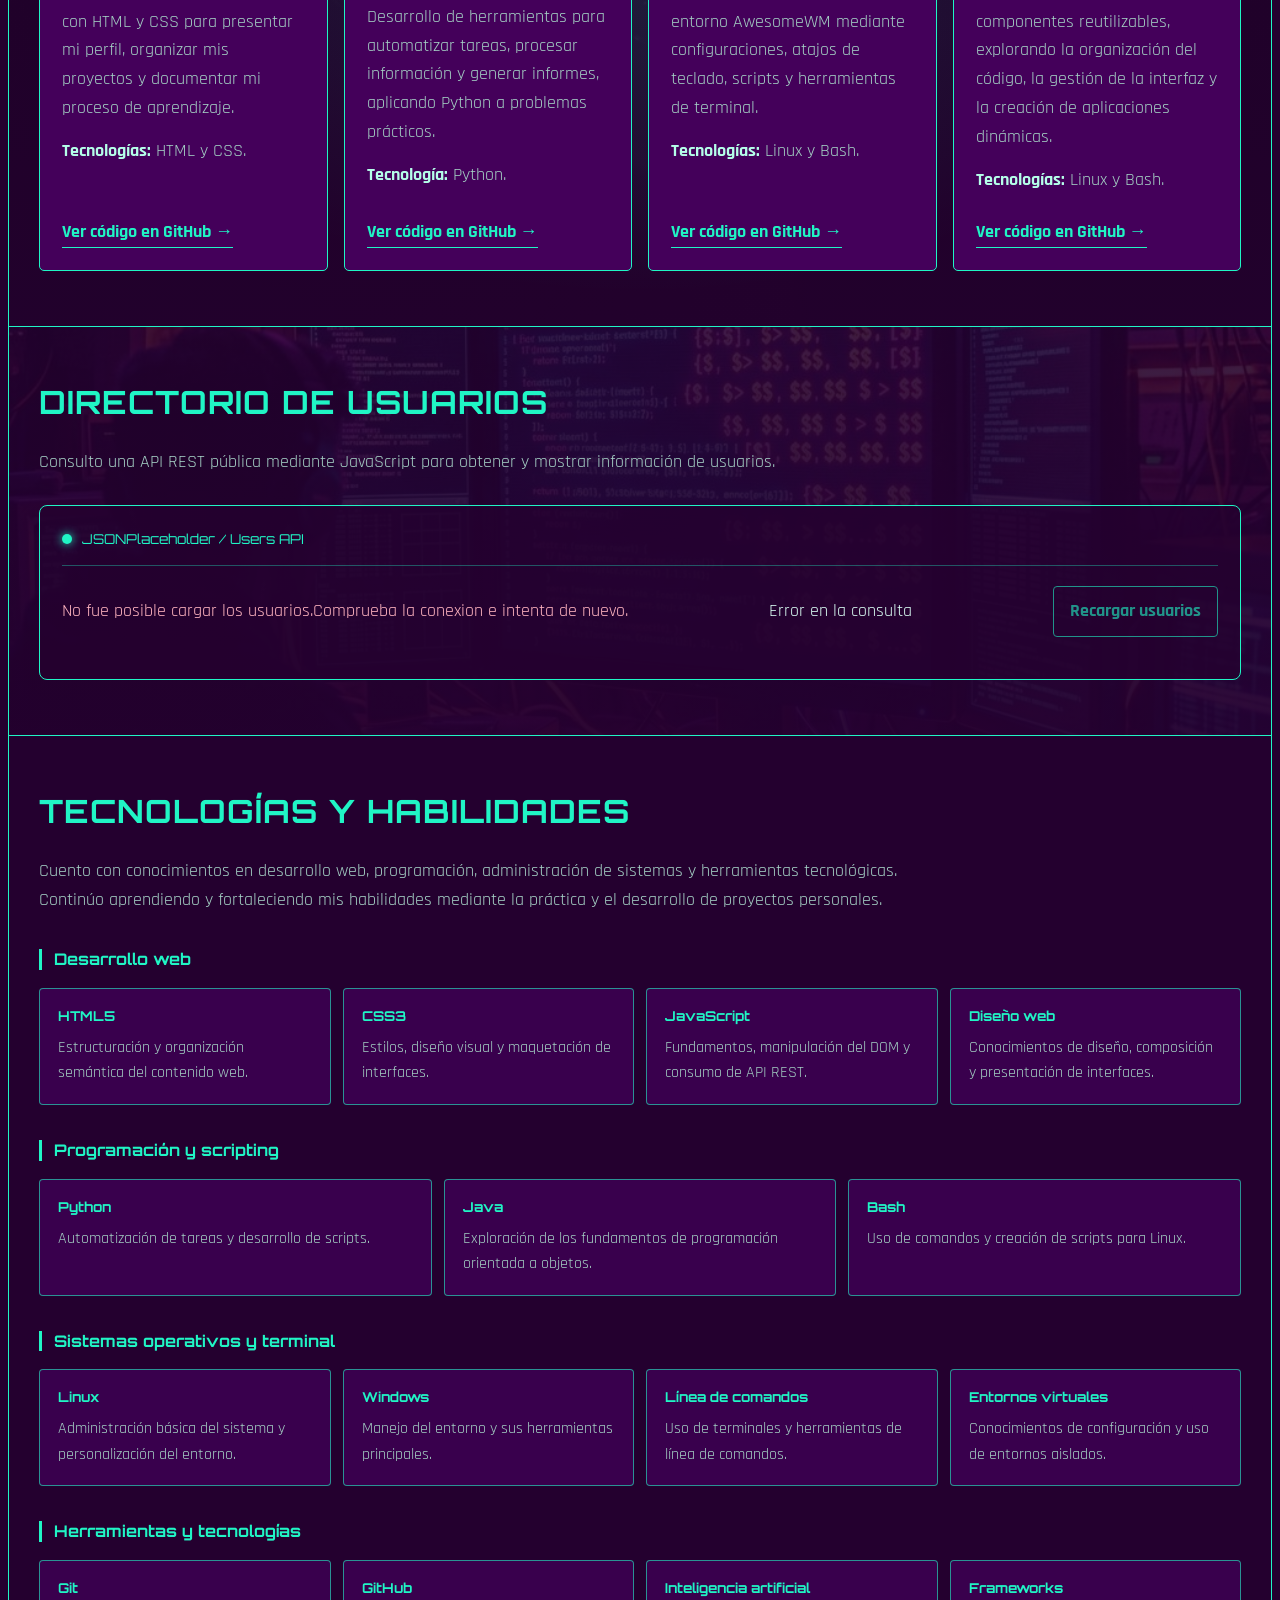
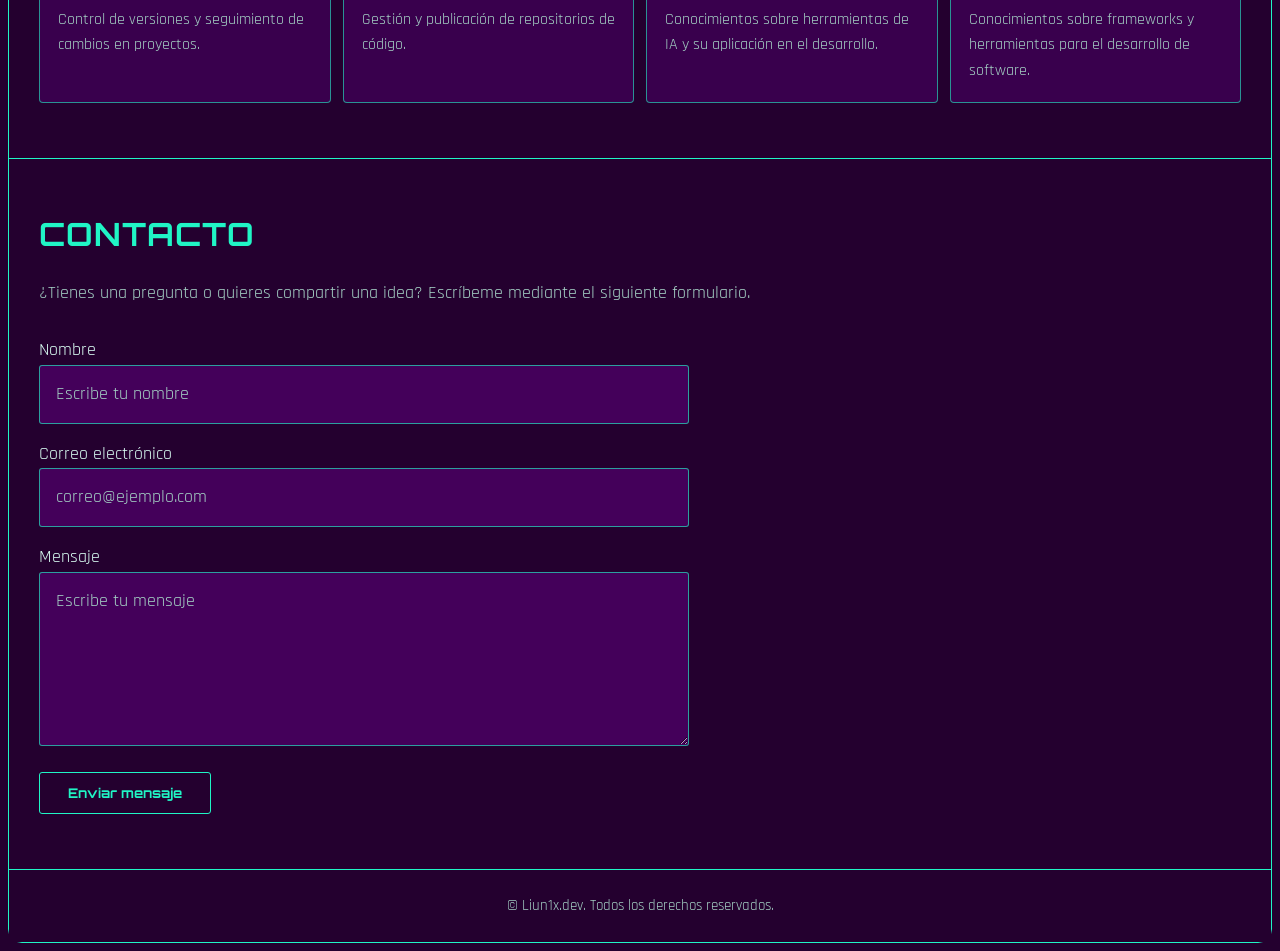
==== commit 977ea6c1: "Actualizar portafolio y agregar imagen de React" ====
--- a/index.html
+++ b/index.html
@@ -8,7 +8,7 @@
     <title>Liun1x.dev | Portafolio WEB</title>
 
     <!-- Esta sera la conexion con la hoja de estilo -->
-    <link rel="stylesheet" href="/css/styles.css">
+    <link rel="stylesheet" href="css/styles.css">
 </head>
 <body>
 
@@ -96,8 +96,7 @@
                     <h3>Mi portafolio web</h3>
 
                     <p>
-                        Sitio web personal desarrollado con HTML y CSS
-                        para presentar mi perfil, mis intereses y mis proyectos.
+                        Sitio web personal desarrollado con HTML y CSS para presentar mi perfil, organizar mis proyectos y documentar mi proceso de aprendizaje.
                     </p>
 
                     <p>
@@ -124,8 +123,7 @@
                     <h3>Automatización con Python</h3>
 
                     <p>
-                        Programas y ejercicios para automatizar tareas
-                        y explorar las posibilidades de Python.
+                        Desarrollo de herramientas para automatizar tareas, procesar información y generar informes, aplicando Python a problemas prácticos.
                     </p>
 
                     <p>
@@ -150,8 +148,7 @@
                     <h3>Proyecto Linux</h3>
 
                     <p>
-                        Un espacio para documentar comandos, scripts,
-                        configuraciones y experimentos con sistemas Linux.
+                        Exploración y personalización del entorno AwesomeWM mediante configuraciones, atajos de teclado, scripts y herramientas de terminal.
                     </p>
 
                     <p>
@@ -159,6 +156,29 @@
                     </p>
 
                     <a href="https://github.com/b2bto/Awesome-WM.git">
+                        Ver código en GitHub →
+                    </a>
+                </article>
+
+                <!-- Cuarta tarjeta proyecto en REACT -->
+                <article class="proyecto-card">
+                    <img
+                        class="proyecto-imagen"
+                        src="img/App-jsx.png"
+                        alt="Vista previa de mi portafolio web actualizado en reac"
+                        loading="lazy"
+                    >
+                    <h3>Desarrollo web con React</h3>
+
+                    <p>
+                        Desarrollo de interfaces web con componentes reutilizables, explorando la organización del código, la gestión de la interfaz y la creación de aplicaciones dinámicas.
+                    </p>
+
+                    <p>
+                        <strong>Tecnologías:</strong> Linux y Bash.
+                    </p>
+
+                    <a href="https://github.com/b2bto/Liun1x.dev-react.git">
                         Ver código en GitHub →
                     </a>
                 </article>
@@ -222,17 +242,17 @@
                 <div class="habilidades-grid">
                     <article class="habilidad-card">
                         <h4>HTML5</h4>
-                        <p>Estructuración y organización del contenido web.</p>
+                        <p>Estructuración y organización semántica del contenido web.</p>
                     </article>
 
                     <article class="habilidad-card">
                         <h4>CSS3</h4>
-                        <p>Estilos, diseño visual y maquetación de páginas web.</p>
+                        <p>Estilos, diseño visual y maquetación de interfaces.</p>
                     </article>
 
                     <article class="habilidad-card">
                         <h4>JavaScript</h4>
-                        <p>Fundamentos de programación e interactividad web.</p>
+                        <p>Fundamentos, manipulación del DOM y consumo de API REST.</p>
                     </article>
 
                     <article class="habilidad-card">
@@ -249,17 +269,17 @@
                 <div class="habilidades-grid">
                     <article class="habilidad-card">
                         <h4>Python</h4>
-                        <p>Conocimientos básicos de programación y automatización.</p>
+                        <p>Automatización de tareas y desarrollo de scripts.</p>
                     </article>
 
                     <article class="habilidad-card">
                         <h4>Java</h4>
-                        <p>Conocimientos de los fundamentos del lenguaje.</p>
+                        <p>Exploración de los fundamentos de programación orientada a objetos.</p>
                     </article>
 
                     <article class="habilidad-card">
                         <h4>Bash</h4>
-                        <p>Scripts, comandos y automatización en entornos Linux.</p>
+                        <p>Uso de comandos y creación de scripts para Linux.</p>
                     </article>
                 </div>
             </div>
@@ -271,7 +291,7 @@
                 <div class="habilidades-grid">
                     <article class="habilidad-card">
                         <h4>Linux</h4>
-                        <p>Manejo del sistema, terminal y comandos de consola.</p>
+                        <p>Administración básica del sistema y personalización del entorno.</p>
                     </article>
 
                     <article class="habilidad-card">
@@ -320,20 +340,51 @@
         </section>
 
          <!-- Formulario para  los visitantes puedan escribirme un mensaje -->
-        <section id="contacto">
+        <section id="contacto" class="seccion">
             <h2>Contacto</h2>
-            <form action="">
-                <!-- Campo para ingresar el nombre -->
-                <input type="text" placeholder="Nombre" required>
-
-                <!-- Campo para ingresar un correo valido -->
-                <input type="email" placeholder="Email" required>
-
-                <!-- Campo para escribir el mensaje -->
-                <textarea placeholder="Mensaje" required></textarea>
-
-                <!-- Boton para enviar el formulario -->
-                <button type="submit">Enviar</button>
+
+            <p class="seccion-descripcion">
+                ¿Tienes una pregunta o quieres compartir una idea?
+                Escríbeme mediante el siguiente formulario.
+            </p>
+
+            <form id="form-contacto">
+                <div class="campo-formulario">
+                    <label for="nombre">Nombre</label>
+                    <input
+                        type="text"
+                        id="nombre"
+                        name="nombre"
+                        placeholder="Escribe tu nombre"
+                        autocomplete="name"
+                        required
+                    >
+                </div>
+
+                <div class="campo-formulario">
+                    <label for="email">Correo electrónico</label>
+                    <input
+                        type="email"
+                        id="email"
+                        name="email"
+                        placeholder="correo@ejemplo.com"
+                        autocomplete="email"
+                        required
+                    >
+                </div>
+
+                <div class="campo-formulario">
+                    <label for="mensaje">Mensaje</label>
+                    <textarea
+                        id="mensaje"
+                        name="mensaje"
+                        placeholder="Escribe tu mensaje"
+                        rows="5"
+                        required
+                    ></textarea>
+                </div>
+
+                <button type="submit">Enviar mensaje</button>
             </form>
         </section>
     </main>
@@ -344,6 +395,6 @@
             &copy; Liun1x.dev. Todos los derechos reservados.
         </p>
     </footer>
-    <script src="/js/app.js" defer></script>
+    <script src="js/app.js" defer></script>
 </body>
 </html>
--- a/css/styles.css
+++ b/css/styles.css
@@ -457,7 +457,7 @@
    ========================================= */
 
 /* Ajustes para móviles y pantallas estrechas. */
-@media (max-width: 700px) {
+@media (max-width: 100px) {
 
     /* Reduce los espacios del encabezado. */
     header {
@@ -717,17 +717,17 @@
                 color 0.25s ease;
 }
 
-#btn--usuario:hover {
+#btn-recargar-usuario:hover {
     background: var(--neon);
     color: var(--fondo);
 }
 
-#btn--usuario:focus-visible {
+#btn-recargar-usuario:focus-visible {
     outline: 2px solid var(--neon-suave);
     outline-offset: 4px;
 }
 
-#btn--usuario:disabled {
+#btn-recargar-usuario {
     opacity: 0.6;
     cursor: wait;
 }
@@ -799,7 +799,7 @@
     color: #ffb4c0;
 }
 
-@media (max-width: 700px) {
+@media (max-width: 100px) {
     .api-panel {
         padding: 16px;
     }
